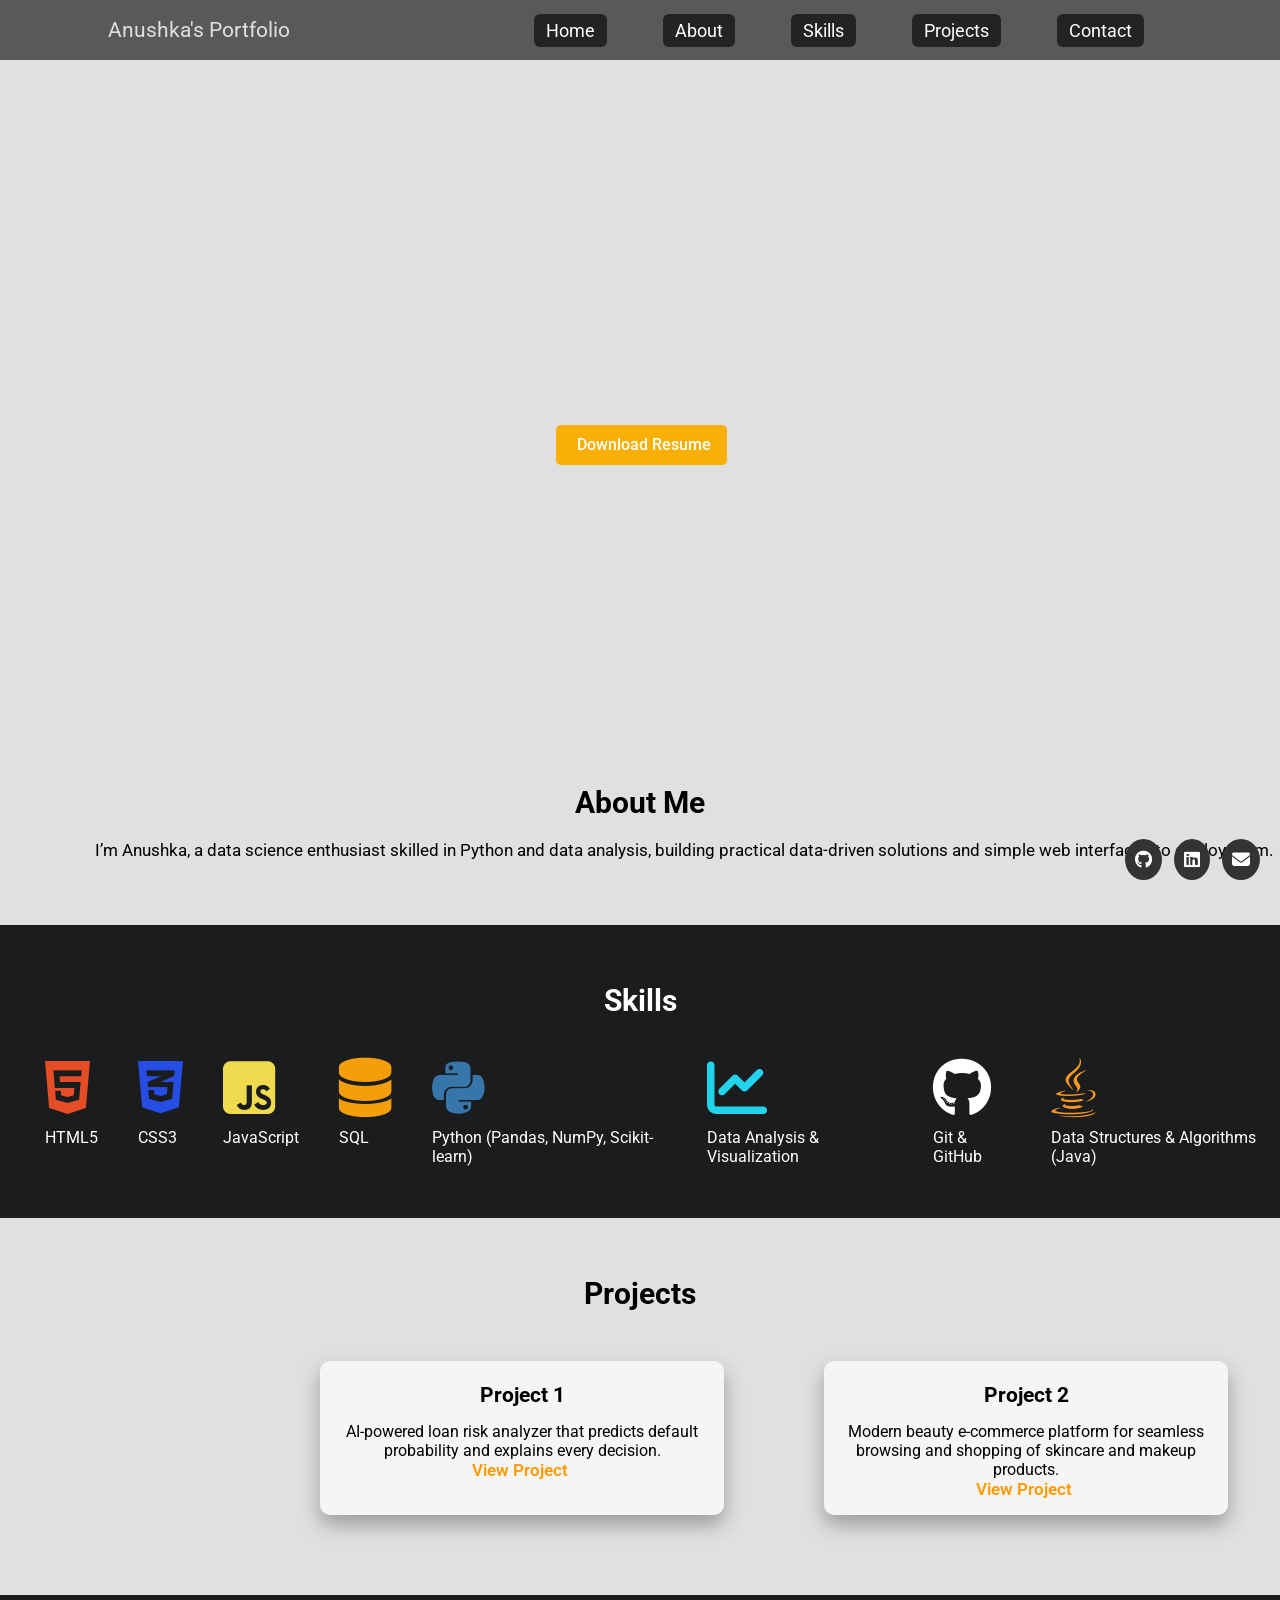
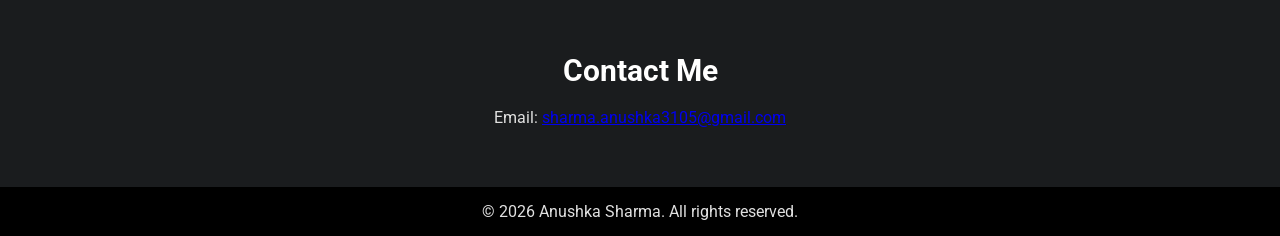
==== index.html @ 8adb2572 "done" ====
<!DOCTYPE html>
<html lang="en">

<head>
  <meta charset="UTF-8">
  <meta name="viewport" content="width=device-width, initial-scale=1.0">
  <title>Anushka's Portfolio</title>
  <link rel="stylesheet" href="css/styles.css">
  <link rel="preconnect" href="https://fonts.googleapis.com">
  <link rel="preconnect" href="https://fonts.gstatic.com" crossorigin>
  <link href="https://fonts.googleapis.com/css2?family=Roboto:ital,wght@0,100..900;1,100..900&display=swap"
    rel="stylesheet">

  <link rel="stylesheet" href="https://cdnjs.cloudflare.com/ajax/libs/font-awesome/6.5.0/css/all.min.css">

  <style>
    video {
      position: absolute;
      top: 0;
      left: 0;
      width: 100%;
      height: 100%;
      object-fit: cover;
      z-index: -1;
      /* negative value pushes the video behind everything whereas positive value does opposite*/
    }
  </style>
</head>

<body>
  <video autoplay loop muted plays-inline>
    <source src="Background/pixabay.mp4" type="video/mp4">
  </video>

  <!-- NAV BAR -->
  <section id="home">
    <header>
      <nav>
        <div style="font-size: 21px;">Anushka's Portfolio</div>
        <div>
          <ul>
            <li><a href="#home" class="nav-bar">Home</a></li>
            <li><a href="#about" class="nav-bar">About</a></li>
            <li><a href="#skills" class="nav-bar">Skills</a></li>
            <li><a href="#projects" class="nav-bar">Projects</a></li>
            <li><a href="#contact" class="nav-bar">Contact</a></li>
          </ul>
        </div>
      </nav>
    </header>

    <!-- HEADER -->
    <main>
      <div>
        <h1 class="main-heading1">Hi, I'm Anushka</h1>
        <h2 class="main-heading2">Data Science Enthusiast | Problem Solver | Building Real-World Applications</h2>
      </div> <br><br><br>
      <a href="pdf/ANUSHKA SHARMA RESUME (updated).pdf" download class="btn1">Download Resume</a>
    </main>
    </div>
  </section>

  <!-- SOCIAL MEDIA ICONS -->
  <div class="social-fixed">
    <a href="https://github.com/AnushkaSharma3105/" target="_blank" title="GitHub">
      <i class="fab fa-github"></i>
    </a>
    <a href="https://linkedin.com/in/anushka-sharma-344013289/" target="_blank" title="LinkedIn">
      <i class="fab fa-linkedin"></i>
    </a>
    <a href="mailto:sharma.anushka3105@gmail.com" title="Email">
      <i class="fas fa-envelope"></i>
    </a>
  </div>

  <!-- ABOUT -->
  <section id="about">
    <div class="aboutme">
      <h2>About Me</h2>
      <p>I’m Anushka, a data science enthusiast skilled in Python and data analysis, building practical data-driven solutions and simple web interfaces to deploy them.
      </p>
    </div>
  </section>

  <!-- SKILLS -->
  <section id="skills">
    <div class="myskills">
      <h2>Skills</h2>
      <div class="icons-row">

        <div class="skill-item">
          <i class="fab fa-html5 fa-3x" style="color: #e44d26;"></i>
          <p>HTML5</p>
        </div>
        <div class="skill-item">
          <i class="fab fa-css3-alt fa-3x " style="color: #264de4;"></i>
          <p>CSS3</p>
        </div>
        <div class="skill-item">
          <i class="fab fa-js-square fa-3x" style="color: #f0db4f;"></i>
          <p>JavaScript</p>
        </div>
        <div class="skill-item">
          <i class="fas fa-database fa-3x" style="color:#f59e0b;"></i>
          <p>SQL</p>
        </div>

        <div class="skill-item">
          <i class="fab fa-python fa-3x" style="color: #3776ab;"></i>
          <p>Python (Pandas, NumPy, Scikit-learn)</p>
        </div>
        <div class="skill-item">
          <i class="fas fa-chart-line fa-3x" style="color:#22d3ee;"></i>
          <p>Data Analysis & Visualization</p>
        </div>
        <div class="skill-item">
          <i class="fab fa-github fa-3x" style="color:#ffffff;"></i>
          <p>Git & GitHub</p>
        </div>

        <div class="skill-item">
          <i class="fab fa-java fa-3x" style="color: #f89820;"></i>
          <p>Data Structures & Algorithms (Java)</p>
        </div>

      </div>

    </div>

  </section>

  <!-- PROJECTS -->
  <section id="projects">
    <div class="project-card">
      <h2>Projects</h2>
      <div class="project-box">

        <div id="project1">
          <h3>Project 1</h3>
          <p>AI-powered loan risk analyzer that predicts default probability and explains every decision.</p>
          <a href="project1.html">View Project</a>
        </div>

        <div id="project2">
          <h3>Project 2</h3>
          <p>Modern beauty e-commerce platform for seamless browsing and shopping of skincare and makeup products.</p>
          <a href="project2.html">View Project</a>
        </div>
      </div>

    </div>
  </section>

  <!-- CONTACT -->
  <section id="contact">
    <div class="contact-me">
      <h2>Contact Me</h2>
      <p>Email: <a href="mailto:sharma.anushka3105@gmail.com">sharma.anushka3105@gmail.com</a></p>

    </div>
  </section>

  <!-- FOOTER -->
  <footer>
    © 2026 Anushka Sharma. All rights reserved.
  </footer>
</body>

</html>
---- css/styles.css ----
*{
    margin: 0;
    padding: 0;
}

body{
    background-color: #e0e0e0;
    color: #e0e0e0;
    font-family: "Roboto", sans-serif;
}

nav{
    display: flex;
    align-items: center;
    justify-content: space-around;
    height: 60px;
    font-size: 18px;
    background-color: rgba(0, 0, 0, 0.6);

}

nav ul{
    display: flex;
}

nav ul li{
    list-style: none; /* removes bullets */
    margin: 0px 28px;

}

.main-heading1{
    margin-top: 200px;
    text-align: center;
    font-size: 50px;
}

.main-heading2{
    text-align: center;
    font-size: 36px;
    margin-top: 8px;
}

.btn1{
    display: inline-block;
    margin-left: 43.4%;
    font-size: 16px;
    width: 150px;
    font-weight: 500;
    background-color: rgb(248, 175, 6);
    height: 30px;
    transition: transform 0.4s ease;
    color: white;
    border-radius: 5px;
    text-decoration: none;
    padding-left: 21px;
    padding-top: 10px;
}

.btn1:hover{
    background-color: rgb(248, 163, 6);
    transform: scale(1.07);
}

.intro-text{
    text-align: center;
    font-size: 20px;
}

.social-fixed {
  position: fixed;
  bottom: 20px;
  right: 20px;
  display: flex;
  flex-direction: row;
  gap: 12px;
  z-index: 1000;
}

.social-fixed a {
  color: white;
  background-color: #333;
  padding: 10px;
  border-radius: 50%;
  font-size: 18px;
  text-align: center;
  text-decoration: none;
  transition: transform 0.2s, background-color 0.3s;
}

.social-fixed a:hover {
  transform: scale(1.1);
  background-color: #555;
  
}

.nav-bar{
    display: inline-block; /* for smooth transition */
    padding: 6px 12px;
    color: white;
    text-decoration: none;
    background-color: rgba(0, 0, 0, 0.6);
    border-radius: 6px;

}

.nav-bar:hover{
    background-color: rgba(51, 49, 49, 0.6);
    
}

/* About */

.aboutme h2{
    margin-top: 320px;
    text-align: center;
    font-size: 30px;
    color: black;
}

.aboutme p{
    margin-left: 95px;
    margin-top: 20px;
    margin-bottom: 65px;
    font-size: 17px;
    color: black;
}

/* skills */

.icons-row{
    margin-top: 20px;
    margin-left: 45px;
    display: flex;
    flex-direction: row;
    gap: 40px;
    z-index: 1000;
    justify-content: center;
    
}

.myskills{
    background-color: #1a1c1e;
    color: white;
    padding-bottom: 12px;
}

.myskills h2{
    text-align: center;
    padding-top: 58px;
    font-size: 30px;
}

.myskills i{
    margin-top: 20px;
    margin-bottom: 50px;
    font-size: 60px;    
}

.myskills p {
    position: relative;
    bottom: 40px;
}

/* projects */
.project-card{
    padding-bottom: 80px;
}

.project-card h2{
    color: black;
    text-align: center;
    padding-top: 58px;
    font-size: 30px;
}

.project-box h3{
    color: black;
    text-align: center;
    padding-top: 20px;
    font-size: 21px;
}

.project-box p{
    color: black;
    text-align: center;
    padding-top: 15px;
}

.project-box{
    display: flex;
}

#project1{
    border: 2px solid whitesmoke;
    background-color: whitesmoke;
    box-shadow: 0px 10px 20px rgba(0, 0, 0, 0.3);
    width: 400px;
    height: 150px;
    border-radius: 10px;
    margin-left: 320px;
    margin-top: 50px;
}

.project-box a{
    text-decoration: none;
    color: rgb(255, 153, 0);
    font-weight: 600;
    font-size: 17px;
    padding: 100px 150px;
}

#project2{
    border: 2px solid whitesmoke;
    background-color: whitesmoke;
    box-shadow: 0px 10px 20px rgba(0, 0, 0, 0.3);
    width: 400px;
    height: 150px;
    border-radius: 10px;
    margin-left: 100px;
    margin-top: 50px;  
}

/* contact */
#contact{
    background-color: #1a1c1e;
}

.contact-me h2{
    color: white;
    font-weight: 700;
    text-align: center;
    padding-top: 58px;
    font-size: 30px;
}

.contact-me p{
    text-align: center;
    padding-top: 20px;
    padding-bottom: 60px;
}

footer{
    background-color: black;
    text-align: center;
    padding: 15px;
}
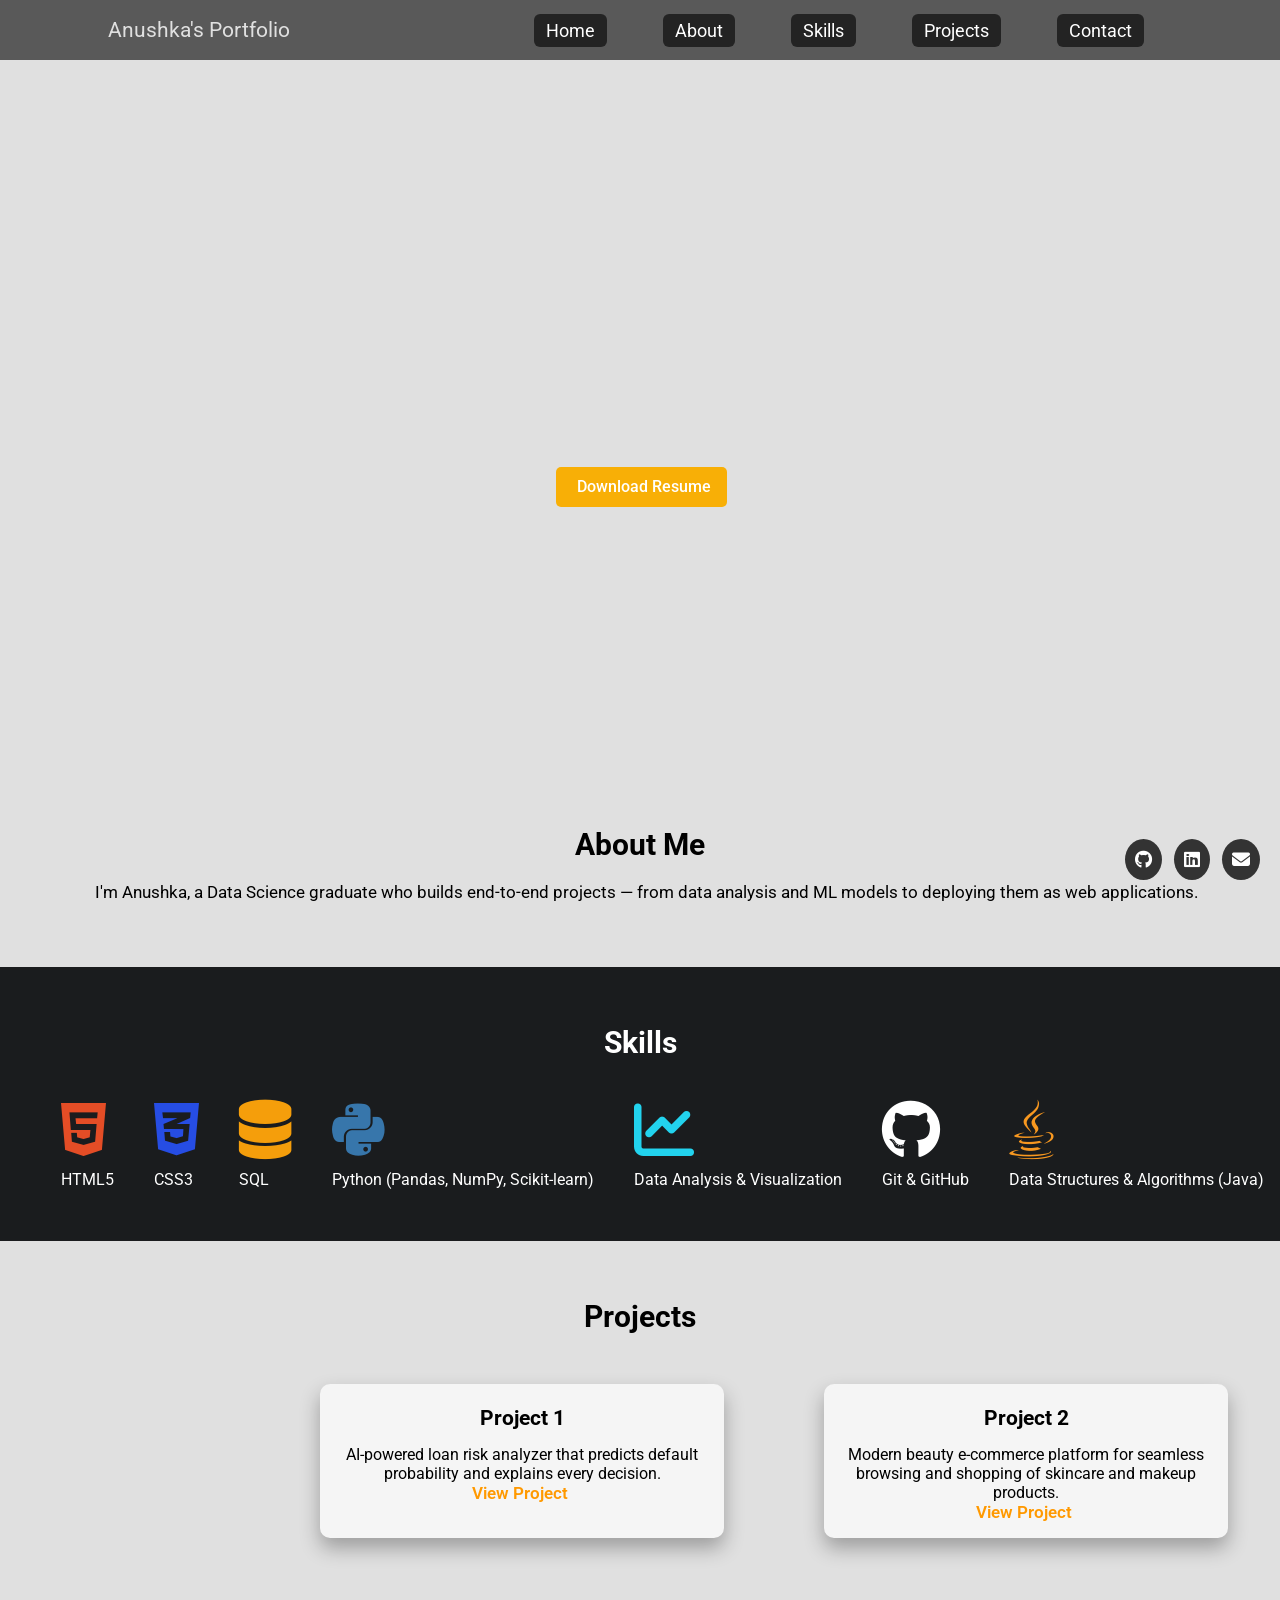
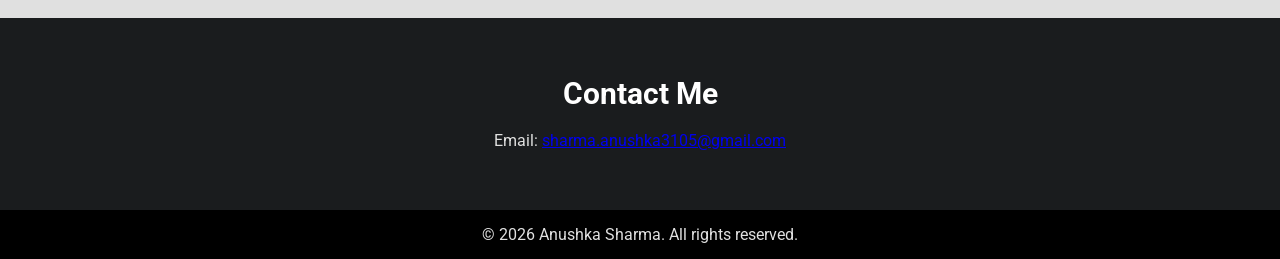
==== commit 94dab675: "changes in index" ====
--- a/index.html
+++ b/index.html
@@ -53,9 +53,9 @@
     <main>
       <div>
         <h1 class="main-heading1">Hi, I'm Anushka</h1>
-        <h2 class="main-heading2">Data Science Enthusiast | Problem Solver | Building Real-World Applications</h2>
+        <h2 class="main-heading2">Data Science Graduate | Turning Data into Actionable Insights | Open to Opportunities</h2>
       </div> <br><br><br>
-      <a href="pdf/ANUSHKA SHARMA RESUME (updated).pdf" download class="btn1">Download Resume</a>
+      <a href="https://drive.google.com/uc?export=download&id=1xh1TqTyv331Yuq93CZicKOnc44Krqv8j" class="btn1">Download Resume</a>
     </main>
     </div>
   </section>
@@ -77,7 +77,8 @@
   <section id="about">
     <div class="aboutme">
       <h2>About Me</h2>
-      <p>I’m Anushka, a data science enthusiast skilled in Python and data analysis, building practical data-driven solutions and simple web interfaces to deploy them.
+      <p>I'm Anushka, a Data Science graduate who builds end-to-end projects — 
+from data analysis and ML models to deploying them as web applications.
       </p>
     </div>
   </section>
@@ -96,10 +97,7 @@
           <i class="fab fa-css3-alt fa-3x " style="color: #264de4;"></i>
           <p>CSS3</p>
         </div>
-        <div class="skill-item">
-          <i class="fab fa-js-square fa-3x" style="color: #f0db4f;"></i>
-          <p>JavaScript</p>
-        </div>
+        
         <div class="skill-item">
           <i class="fas fa-database fa-3x" style="color:#f59e0b;"></i>
           <p>SQL</p>
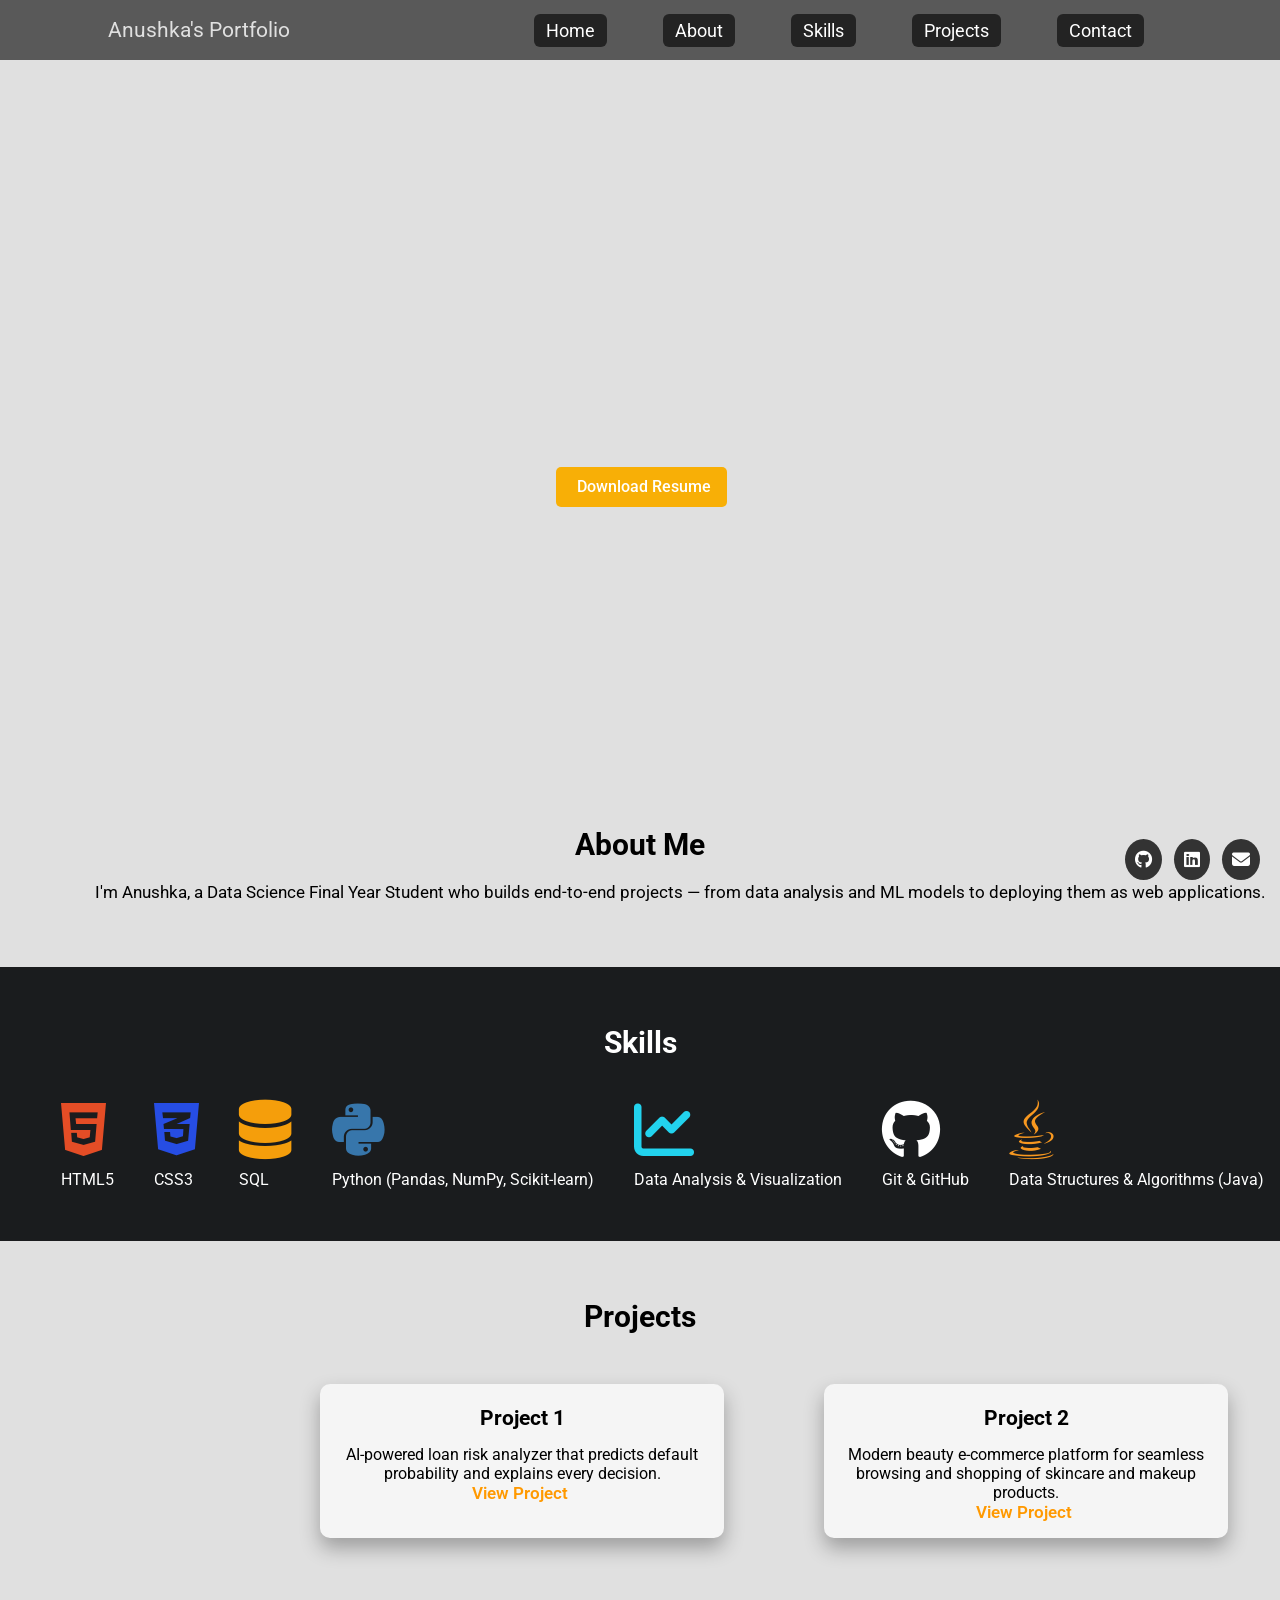
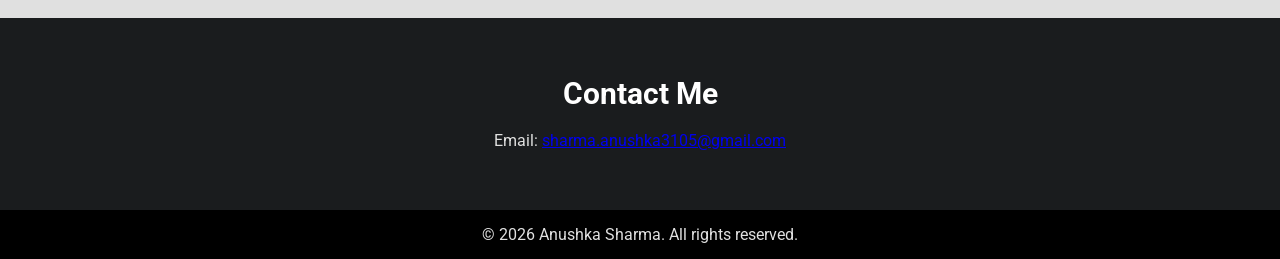
==== commit e9af2fc3: "updated header" ====
--- a/index.html
+++ b/index.html
@@ -77,7 +77,7 @@
   <section id="about">
     <div class="aboutme">
       <h2>About Me</h2>
-      <p>I'm Anushka, a Data Science graduate who builds end-to-end projects — 
+      <p>I'm Anushka, a Data Science Final Year Student who builds end-to-end projects — 
 from data analysis and ML models to deploying them as web applications.
       </p>
     </div>
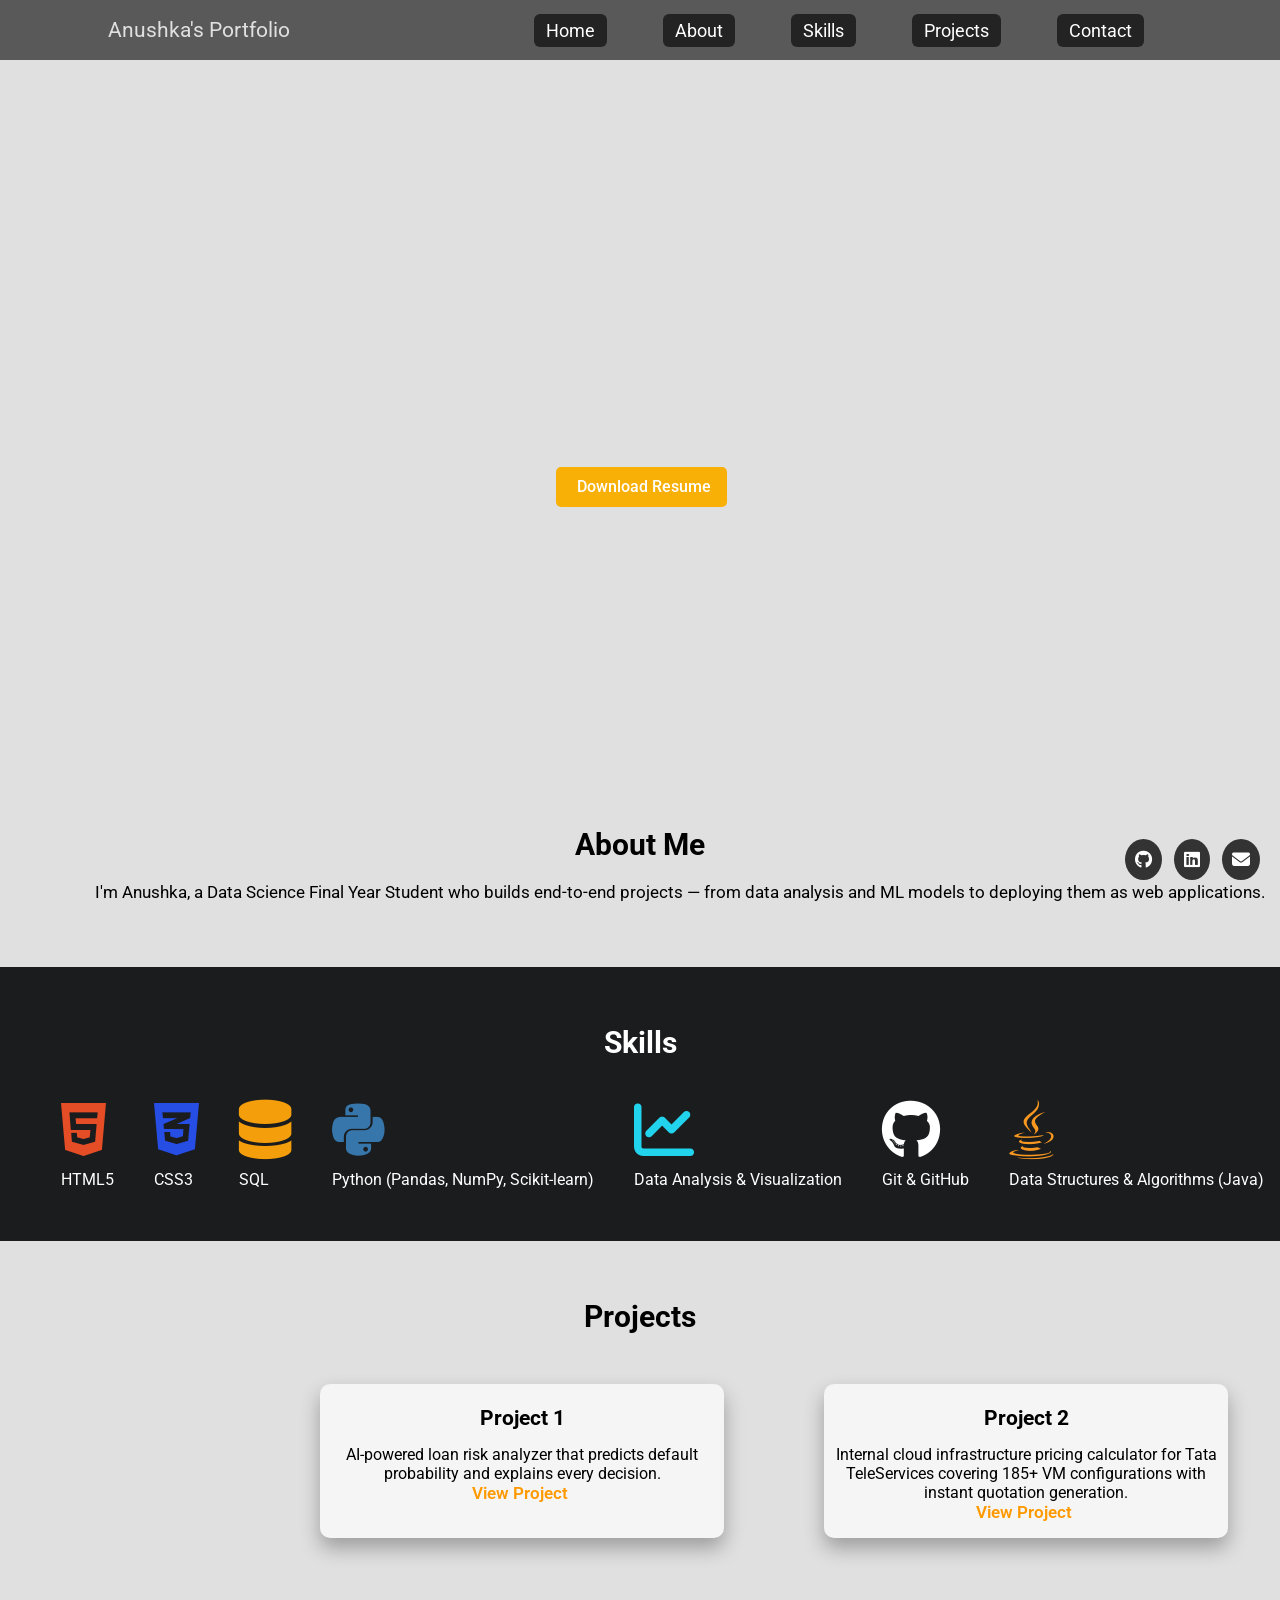
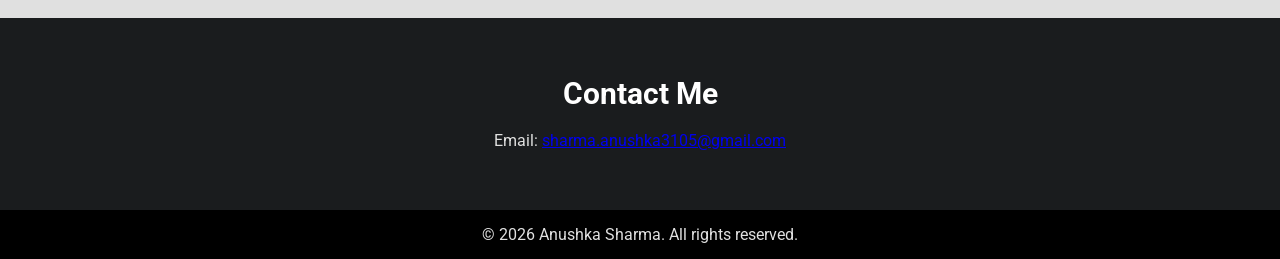
==== commit 13e891b9: "project update" ====
--- a/index.html
+++ b/index.html
@@ -53,9 +53,9 @@
     <main>
       <div>
         <h1 class="main-heading1">Hi, I'm Anushka</h1>
-        <h2 class="main-heading2">Data Science Graduate | Turning Data into Actionable Insights | Open to Opportunities</h2>
+        <h2 class="main-heading2">Data Science Student | Turning Data into Actionable Insights | Open to Opportunities</h2>
       </div> <br><br><br>
-      <a href="https://drive.google.com/uc?export=download&id=1xh1TqTyv331Yuq93CZicKOnc44Krqv8j" class="btn1">Download Resume</a>
+      <a href="https://drive.google.com/uc?export=download&id=1_jkMbbO7GQp9BDtdbV1gKa3lmZ-XW2z_" class="btn1">Download Resume</a>
     </main>
     </div>
   </section>
@@ -141,7 +141,7 @@
 
         <div id="project2">
           <h3>Project 2</h3>
-          <p>Modern beauty e-commerce platform for seamless browsing and shopping of skincare and makeup products.</p>
+          <p>Internal cloud infrastructure pricing calculator for Tata TeleServices covering 185+ VM configurations with instant quotation generation.</p>
           <a href="project2.html">View Project</a>
         </div>
       </div>
